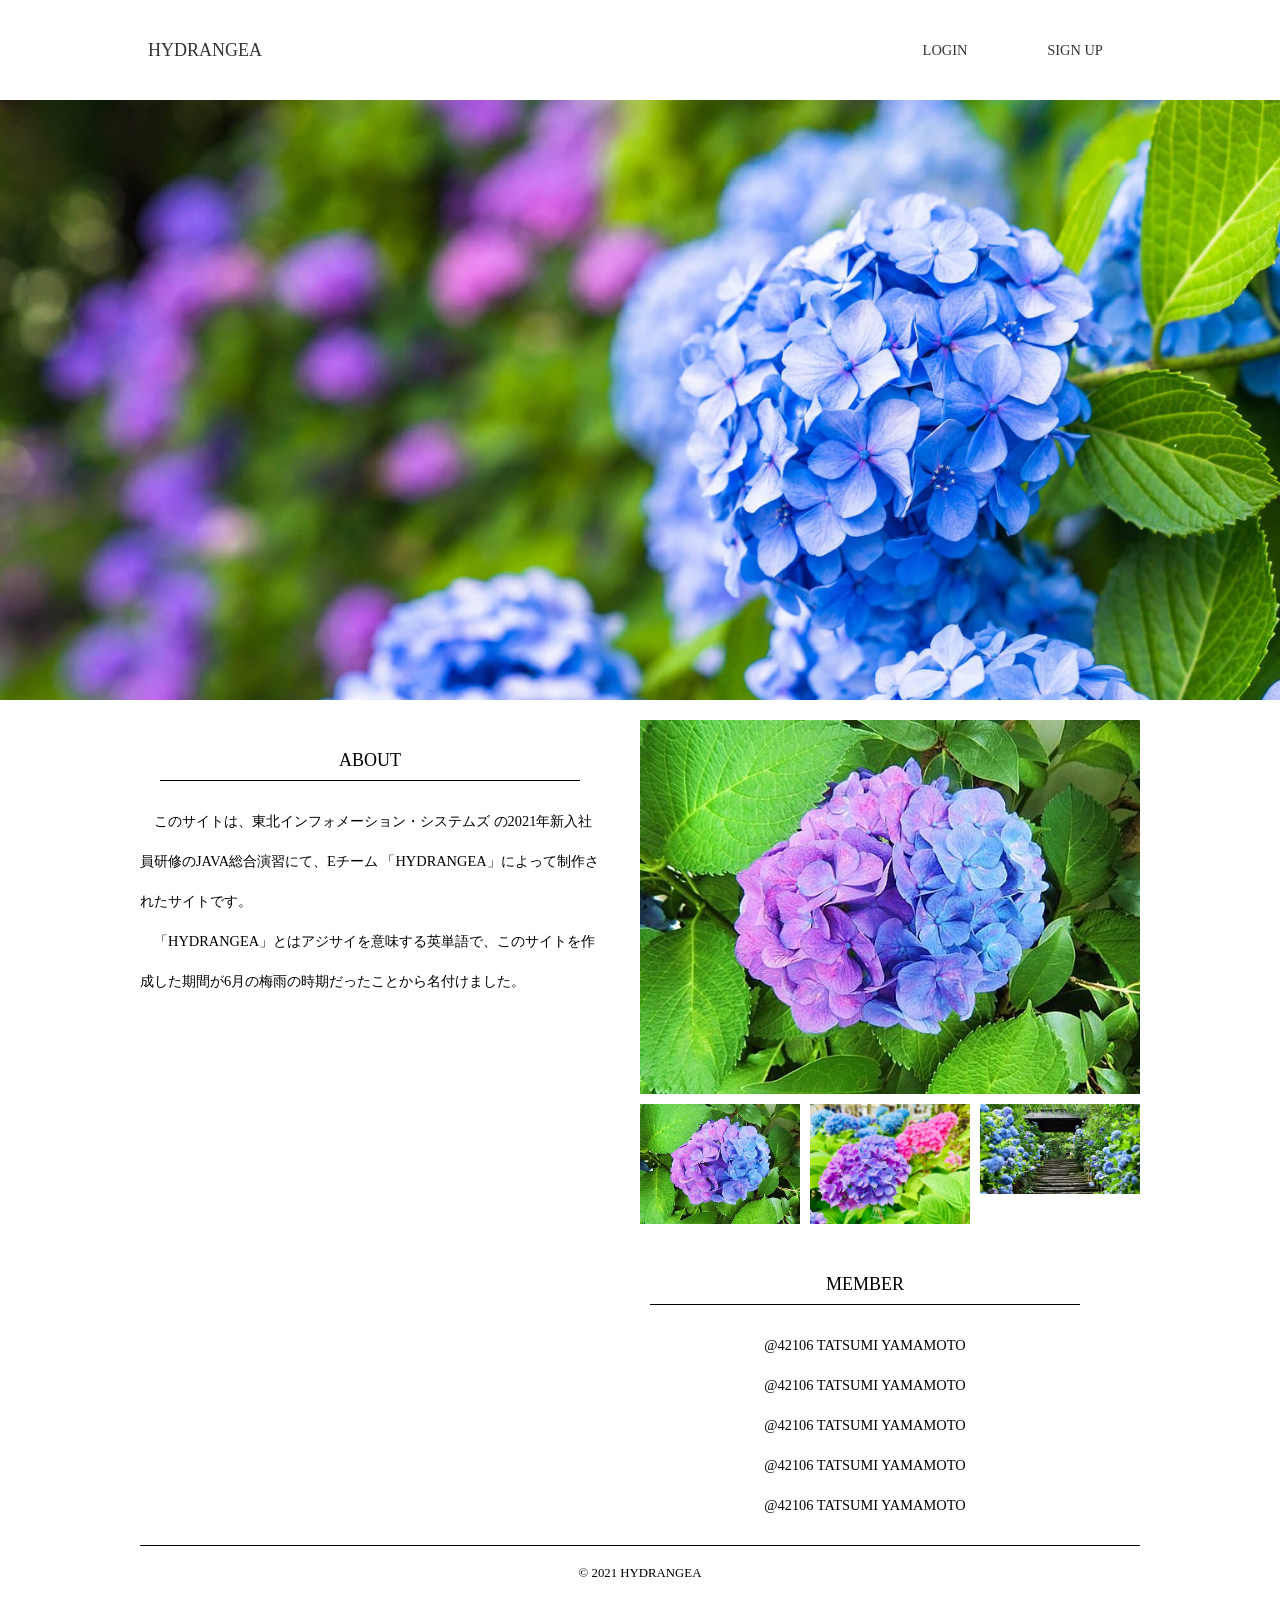
==== hydrangea/index.html @ b8f0ec4e "Add files via upload" ====
<!DOCTYPE html>
<html lang="ja">

<head>
    <meta charset="utf-8">
    <title>HYDRANGEA | HOME</title>
    <meta name="description" content="this is demo site by team hydrangea. we are nice team.">
    <meta name="viewport" content="width=device-width, initial-scale=1">
    <link rel="shortcut icon" href="img/favicon.ico">
    <link rel="stylesheet" href="css/destyle.css">
    <link rel="stylesheet" href="css/style.css">
</head>

<body>
    <header id="header" class="wrapper">
        <h1 class="site-title">
            <a href="index.html" class="pushbutton">HYDRANGEA</a>
        </h1>
        <nav id="nav">
            <a href="" class="pushbutton">LOGIN</a>
            <a href="" class="pushbutton">SIGN UP</a>
        </nav>
    </header>

    <main id="main">
        <div class="mainvisual"></div>
        <div class="wrapper">
            <section id="about">
                <div class="text">
                    <div class="section-title">ABOUT</div>
                    <p>　このサイトは、東北インフォメーション・システムズ
                        の2021年新入社員研修のJAVA総合演習にて、Eチーム
                        「HYDRANGEA」によって制作されたサイトです。</p>
                    <p>　「HYDRANGEA」とはアジサイを意味する英単語で、このサイトを作成した期間が6月の梅雨の時期だったことから名付けました。</p>
                </div>
                <div class="images">
                    <div>
                        <img id="bigimg" src="image/azisai1.jpg" alt="アジサイ">
                    </div>
                    <ul>
                        <li><img src="image/azisai1.jpg" class="thumb" data-image="image/azisai1.jpg"></li>
                        <li><img src="image/azisai2.jpg" class="thumb" data-image="image/azisai2.jpg"></li>
                        <li><img src="image/azisai3.jpg" class="thumb" data-image="image/azisai3.jpg"></li>
                    </ul>
                </div>
            </section>

            <section id="member">
                <div class="images">

                </div>

                <div class="text">
                    <div class="section-title">MEMBER</div>
                    <p>@42106 TATSUMI YAMAMOTO</p>
                    <p>@42106 TATSUMI YAMAMOTO</p>
                    <p>@42106 TATSUMI YAMAMOTO</p>
                    <p>@42106 TATSUMI YAMAMOTO</p>
                    <p>@42106 TATSUMI YAMAMOTO</p>
                </div>
            </section>

        </div>


    </main>

    <footer id="footer">
        <div class="wrapper">
            <p>&copy; 2021 HYDRANGEA</p>
        </div>
    </footer>
    <script src="./script/main.js"></script>
</body>

</html>
---- hydrangea/css/destyle.css ----
/*! destyle.css v2.0.2 | MIT License | https://github.com/nicolas-cusan/destyle.css */

/* Reset box-model and set borders */
/* ============================================ */

*,
::before,
::after {
  box-sizing: border-box;
  border-style: solid;
  border-width: 0;
}

/* Document */
/* ============================================ */

/**
 * 1. Correct the line height in all browsers.
 * 2. Prevent adjustments of font size after orientation changes in iOS.
 * 3. Remove gray overlay on links for iOS.
 */

html {
  line-height: 1.15; /* 1 */
  -webkit-text-size-adjust: 100%; /* 2 */
  -webkit-tap-highlight-color: transparent; /* 3*/
}

/* Sections */
/* ============================================ */

/**
 * Remove the margin in all browsers.
 */

body {
  margin: 0;
}

/**
 * Render the `main` element consistently in IE.
 */

main {
  display: block;
}

/* Vertical rhythm */
/* ============================================ */

p,
table,
blockquote,
address,
pre,
iframe,
form,
figure,
dl {
  margin: 0;
}

/* Headings */
/* ============================================ */

h1,
h2,
h3,
h4,
h5,
h6 {
  font-size: inherit;
  line-height: inherit;
  font-weight: inherit;
  margin: 0;
}

/* Lists (enumeration) */
/* ============================================ */

ul,
ol {
  margin: 0;
  padding: 0;
  list-style: none;
}

/* Lists (definition) */
/* ============================================ */

dt {
  font-weight: bold;
}

dd {
  margin-left: 0;
}

/* Grouping content */
/* ============================================ */

/**
 * 1. Add the correct box sizing in Firefox.
 * 2. Show the overflow in Edge and IE.
 */

hr {
  box-sizing: content-box; /* 1 */
  height: 0; /* 1 */
  overflow: visible; /* 2 */
  border-top-width: 1px;
  margin: 0;
  clear: both;
  color: inherit;
}

/**
 * 1. Correct the inheritance and scaling of font size in all browsers.
 * 2. Correct the odd `em` font sizing in all browsers.
 */

pre {
  font-family: monospace, monospace; /* 1 */
  font-size: inherit; /* 2 */
}

address {
  font-style: inherit;
}

/* Text-level semantics */
/* ============================================ */

/**
 * Remove the gray background on active links in IE 10.
 */

a {
  background-color: transparent;
  text-decoration: none;
  color: inherit;
}

/**
 * 1. Remove the bottom border in Chrome 57-
 * 2. Add the correct text decoration in Chrome, Edge, IE, Opera, and Safari.
 */

abbr[title] {
  text-decoration: underline; /* 2 */
  text-decoration: underline dotted; /* 2 */
}

/**
 * Add the correct font weight in Chrome, Edge, and Safari.
 */

b,
strong {
  font-weight: bolder;
}

/**
 * 1. Correct the inheritance and scaling of font size in all browsers.
 * 2. Correct the odd `em` font sizing in all browsers.
 */

code,
kbd,
samp {
  font-family: monospace, monospace; /* 1 */
  font-size: inherit; /* 2 */
}

/**
 * Add the correct font size in all browsers.
 */

small {
  font-size: 80%;
}

/**
 * Prevent `sub` and `sup` elements from affecting the line height in
 * all browsers.
 */

sub,
sup {
  font-size: 75%;
  line-height: 0;
  position: relative;
  vertical-align: baseline;
}

sub {
  bottom: -0.25em;
}

sup {
  top: -0.5em;
}

/* Embedded content */
/* ============================================ */

/**
 * Prevent vertical alignment issues.
 */

img,
embed,
object,
iframe {
  vertical-align: bottom;
}

/* Forms */
/* ============================================ */

/**
 * Reset form fields to make them styleable
 */

button,
input,
optgroup,
select,
textarea {
  -webkit-appearance: none;
  appearance: none;
  vertical-align: middle;
  color: inherit;
  font: inherit;
  background: transparent;
  padding: 0;
  margin: 0;
  outline: 0;
  border-radius: 0;
  text-align: inherit;
}

/**
 * Reset radio and checkbox appearance to preserve their look in iOS.
 */

[type="checkbox"] {
  -webkit-appearance: checkbox;
  appearance: checkbox;
}

[type="radio"] {
  -webkit-appearance: radio;
  appearance: radio;
}

/**
 * Show the overflow in IE.
 * 1. Show the overflow in Edge.
 */

button,
input {
  /* 1 */
  overflow: visible;
}

/**
 * Remove the inheritance of text transform in Edge, Firefox, and IE.
 * 1. Remove the inheritance of text transform in Firefox.
 */

button,
select {
  /* 1 */
  text-transform: none;
}

/**
 * Correct the inability to style clickable types in iOS and Safari.
 */

button,
[type="button"],
[type="reset"],
[type="submit"] {
  cursor: pointer;
  -webkit-appearance: none;
  appearance: none;
}

button[disabled],
[type="button"][disabled],
[type="reset"][disabled],
[type="submit"][disabled] {
  cursor: default;
}

/**
 * Remove the inner border and padding in Firefox.
 */

button::-moz-focus-inner,
[type="button"]::-moz-focus-inner,
[type="reset"]::-moz-focus-inner,
[type="submit"]::-moz-focus-inner {
  border-style: none;
  padding: 0;
}

/**
 * Restore the focus styles unset by the previous rule.
 */

button:-moz-focusring,
[type="button"]:-moz-focusring,
[type="reset"]:-moz-focusring,
[type="submit"]:-moz-focusring {
  outline: 1px dotted ButtonText;
}

/**
 * Remove arrow in IE10 & IE11
 */

select::-ms-expand {
  display: none;
}

/**
 * Remove padding
 */

option {
  padding: 0;
}

/**
 * Reset to invisible
 */

fieldset {
  margin: 0;
  padding: 0;
  min-width: 0;
}

/**
 * 1. Correct the text wrapping in Edge and IE.
 * 2. Correct the color inheritance from `fieldset` elements in IE.
 * 3. Remove the padding so developers are not caught out when they zero out
 *    `fieldset` elements in all browsers.
 */

legend {
  color: inherit; /* 2 */
  display: table; /* 1 */
  max-width: 100%; /* 1 */
  padding: 0; /* 3 */
  white-space: normal; /* 1 */
}

/**
 * Add the correct vertical alignment in Chrome, Firefox, and Opera.
 */

progress {
  vertical-align: baseline;
}

/**
 * Remove the default vertical scrollbar in IE 10+.
 */

textarea {
  overflow: auto;
}

/**
 * Correct the cursor style of increment and decrement buttons in Chrome.
 */

[type="number"]::-webkit-inner-spin-button,
[type="number"]::-webkit-outer-spin-button {
  height: auto;
}

/**
 * 1. Correct the outline style in Safari.
 */

[type="search"] {
  outline-offset: -2px; /* 1 */
}

/**
 * Remove the inner padding in Chrome and Safari on macOS.
 */

[type="search"]::-webkit-search-decoration {
  -webkit-appearance: none;
}

/**
 * 1. Correct the inability to style clickable types in iOS and Safari.
 * 2. Change font properties to `inherit` in Safari.
 */

::-webkit-file-upload-button {
  -webkit-appearance: button; /* 1 */
  font: inherit; /* 2 */
}

/**
 * Clickable labels
 */

label[for] {
  cursor: pointer;
}

/* Interactive */
/* ============================================ */

/*
 * Add the correct display in Edge, IE 10+, and Firefox.
 */

details {
  display: block;
}

/*
 * Add the correct display in all browsers.
 */

summary {
  display: list-item;
}

/*
 * Remove outline for editable content.
 */

[contenteditable] {
  outline: none;
}

/* Table */
/* ============================================ */

table {
  border-collapse: collapse;
  border-spacing: 0;
}

caption {
  text-align: left;
}

td,
th {
  vertical-align: top;
  padding: 0;
}

th {
  text-align: left;
  font-weight: bold;
}

/* Misc */
/* ============================================ */

/**
 * Add the correct display in IE 10+.
 */

template {
  display: none;
}

/**
 * Add the correct display in IE 10.
 */

[hidden] {
  display: none;
---- hydrangea/css/style.css ----
@charset "UTF-8";
/* ==== 全体共通　==== */
html {
    font-size: 100%;
}

img {
    max-width: 100%;
}

body {
    margin: 0 auto 0 auto;
    font-size: 0.9rem;
}
.wrapper {
    max-width: 1000px;
    margin: 0 auto;
}
a {
    text-decoration: none;
}

li {
    list-style-type: none;
}
.section-title {
    font-size: 1.125rem;
    text-align: center;
    margin: 20px;
    border-bottom: 1px solid black;
}

/* ==== header ==== */
#header {
    margin: 20px auto;
    height: 60px;
    display: flex;
    justify-content: space-between;
    align-items: center;
}
#header .site-title {
    font-size: 1.125rem;
}
#header nav {
    display: flex;
}
/* ==== main ==== */
/* == index.html == */
/* メインビジュアル */
.mainvisual {
    margin: 0 auto;
    padding-top: 50px;
    text-align: center;
    height: 600px;
    background-image: url(../image/mainvisual.jpg);
    background-position: center top;
    background-size: cover;
    background-repeat: no-repeat;
}
/* ログインボタン・新規登録ボタン */
.pushbutton {
    /* 円の形状 */
    position: relative;
    width: 130px;
    height: 50px;
    box-sizing: border-box;
    padding: 0 10px;
    text-align: center;
    background: #fff;
    color: #333;
    text-decoration: none;
    outline: none;

    /* 真ん中にテキストを配置 */
    display: flex;
    align-items: center;
    justify-content: center;
}
.pushbutton::after {
    content: "";
    position: absolute;
    top: 50%;
    left: 50%;
    /* 線の形状 */
    width: 95%;
    height: 80%;
    border: 2px solid #fff;
    transform: translate(-50%, -50%) scale(1.1);
    /* アニメーションの指定 */
    transition: .3s ease;
}
/* hoverで枠線が小さくなる */
.pushbutton:hover::after {
    transform: translate(-50%, -50%) scale(1);
    border-color: #333;
}

/* == aboutとmember == */
#about, #member{
    display: flex;
    padding-top: 20px;
    width: 100%;
}
#about .text, #member .text {
    width: 50%;
    line-height: 40px;
    padding-right: 20px;
    margin-right: 20px;
}
#about .images, #member .images{
    width: 50%;
}
#about ul {
    display: flex;
    margin: 0;
    padding: 0;
}
#bigimg {
    max-width: 100%;
    max-height: 100%;
    margin-bottom: 10px;
}
#about li img{
    flex: 1 1 auto;
    margin-right: 10px;
    max-width: calc(480px/3);
}
#about li:last-child {
    margin-right: 0;
}

#member p {
    text-align: center;
}
/* ==== footer ==== */
#footer {
    margin: 20px auto;
    font-size: 0.8rem;
    text-align: center;
}
#footer p {
    padding-top: 20px;
    border-top: 1px solid black;
}
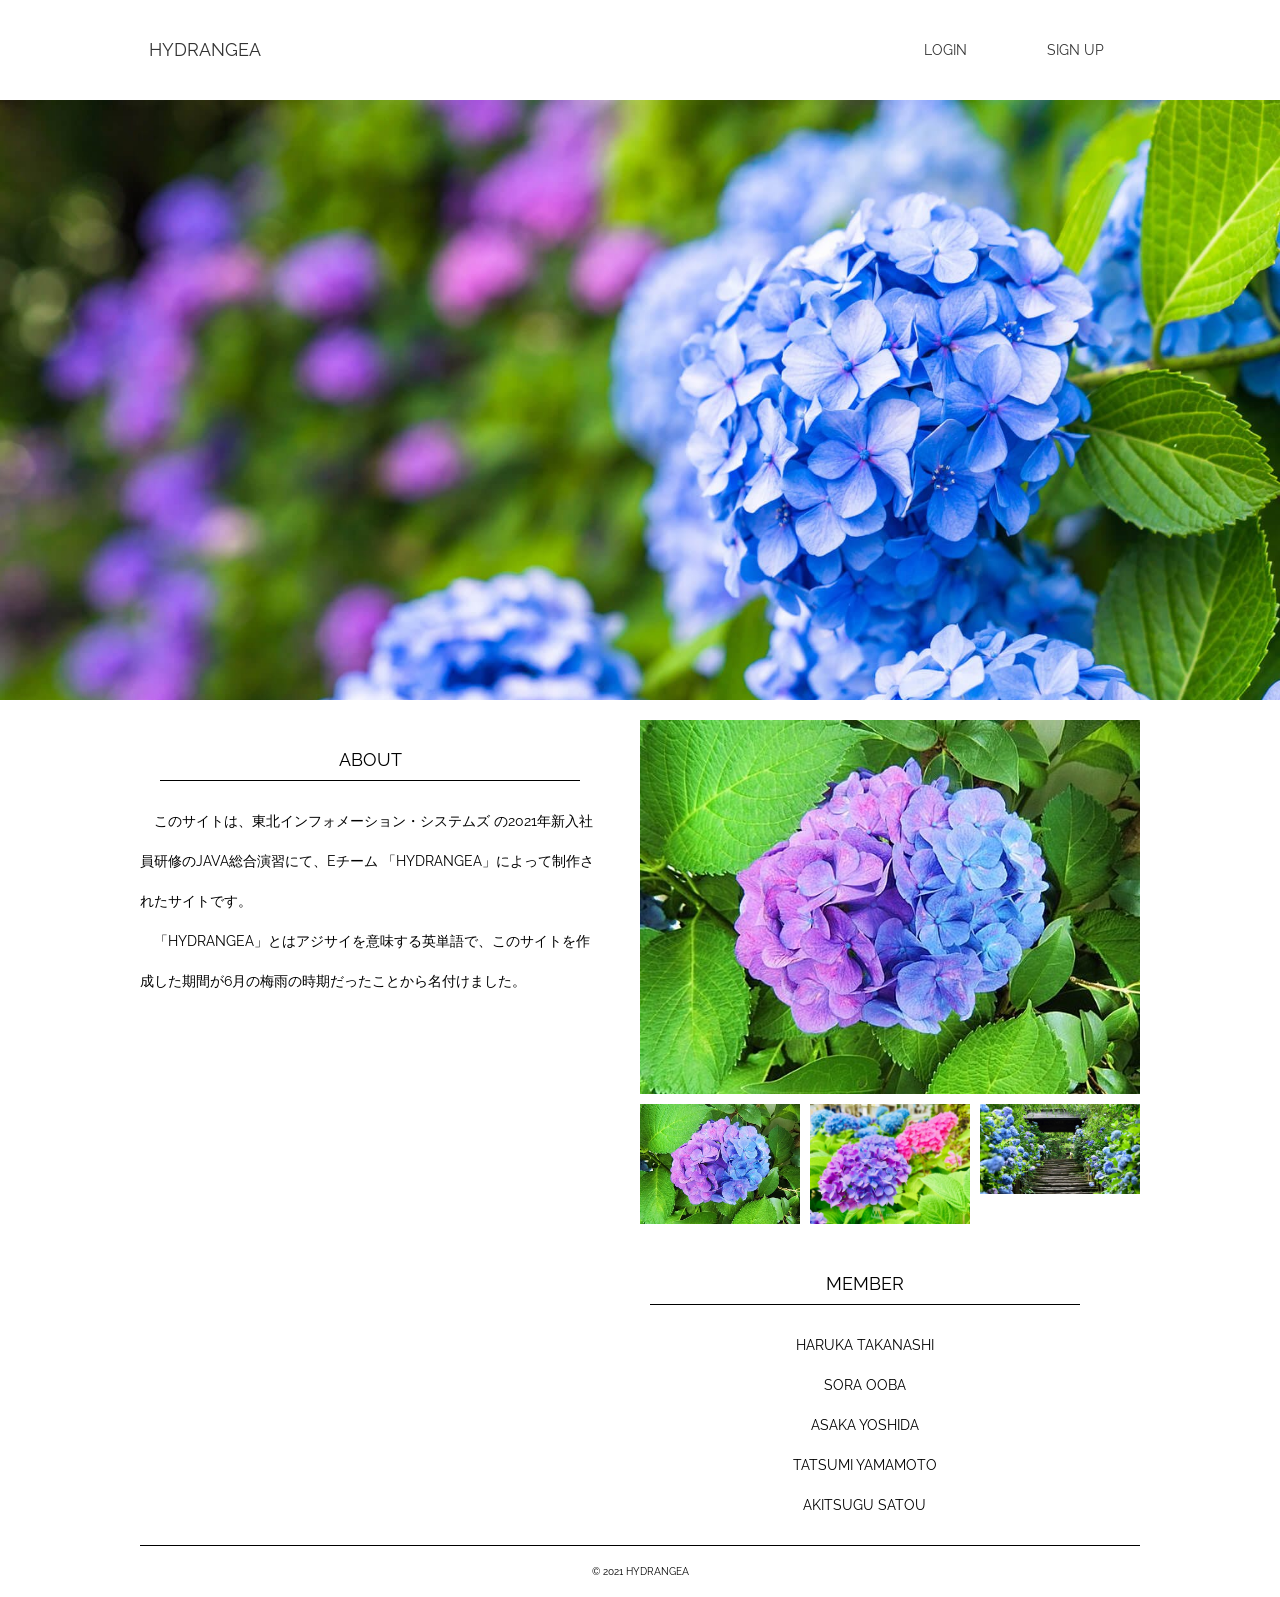
==== commit 8b0972aa: "Update index.html" ====
--- a/hydrangea/index.html
+++ b/hydrangea/index.html
@@ -9,6 +9,8 @@
     <link rel="shortcut icon" href="img/favicon.ico">
     <link rel="stylesheet" href="css/destyle.css">
     <link rel="stylesheet" href="css/style.css">
+    <link rel="preconnect" href="https://fonts.gstatic.com">
+    <link rel="stylesheet" href="https://fonts.googleapis.com/css2?family=Raleway:wght@400;700&display=swap">
 </head>
 
 <body>
@@ -52,11 +54,11 @@
 
                 <div class="text">
                     <div class="section-title">MEMBER</div>
-                    <p>@42106 TATSUMI YAMAMOTO</p>
-                    <p>@42106 TATSUMI YAMAMOTO</p>
-                    <p>@42106 TATSUMI YAMAMOTO</p>
-                    <p>@42106 TATSUMI YAMAMOTO</p>
-                    <p>@42106 TATSUMI YAMAMOTO</p>
+                    <p>HARUKA TAKANASHI</p>
+                    <p>SORA OOBA</p>
+                    <p>ASAKA YOSHIDA</p>
+                    <p>TATSUMI YAMAMOTO</p>
+                    <p>AKITSUGU SATOU</p>
                 </div>
             </section>
 
@@ -73,4 +75,4 @@
     <script src="./script/main.js"></script>
 </body>
 
-</html>+</html>
--- a/hydrangea/css/style.css
+++ b/hydrangea/css/style.css
@@ -11,6 +11,7 @@
 body {
     margin: 0 auto 0 auto;
     font-size: 0.9rem;
+    font-family: 'Raleway', sans-serif;
 }
 .wrapper {
     max-width: 1000px;
@@ -22,6 +23,10 @@
 
 li {
     list-style-type: none;
+}
+table {
+    border-collapse: collapse;
+    border-spacing: 0;
 }
 .section-title {
     font-size: 1.125rem;
@@ -44,22 +49,10 @@
 #header nav {
     display: flex;
 }
-/* ==== main ==== */
-/* == index.html == */
-/* メインビジュアル */
-.mainvisual {
-    margin: 0 auto;
-    padding-top: 50px;
-    text-align: center;
-    height: 600px;
-    background-image: url(../image/mainvisual.jpg);
-    background-position: center top;
-    background-size: cover;
-    background-repeat: no-repeat;
-}
-/* ログインボタン・新規登録ボタン */
+
+/* ボタン */
 .pushbutton {
-    /* 円の形状 */
+    /* ボタンの形状 */
     position: relative;
     width: 130px;
     height: 50px;
@@ -76,6 +69,7 @@
     align-items: center;
     justify-content: center;
 }
+/* ボタンの枠線 */
 .pushbutton::after {
     content: "";
     position: absolute;
@@ -95,7 +89,22 @@
     border-color: #333;
 }
 
-/* == aboutとmember == */
+/* ==== main ==== */
+
+/* == index.html == */
+/* メインビジュアル */
+.mainvisual {
+    margin: 0 auto;
+    padding-top: 50px;
+    text-align: center;
+    height: 600px;
+    background-image: url(../image/mainvisual.jpg);
+    background-position: center top;
+    background-size: cover;
+    background-repeat: no-repeat;
+}
+
+/* aboutとmember */
 #about, #member{
     display: flex;
     padding-top: 20px;
@@ -132,10 +141,34 @@
 #member p {
     text-align: center;
 }
+
+/* == products.html == */
+#top {
+    padding-top: 80px;
+    padding-bottom: 160px;
+}
+.productList {
+    display: flex;
+    flex-wrap: wrap; /* 子要素を横一列に配置 */
+    justify-content: space-between; /*各アイテムを均等に配置し最初のアイテムは先頭に寄せ、最後のアイテムは末尾に寄せる */
+}
+.productList li {
+    width: 23%;
+    margin-bottom: 40px;
+}
+.productList img {
+    margin-bottom: 10px;
+    vertical-align: top; /* 要素と子孫要素の上端を行全体の上端に揃えて画像の下の余白を消す */
+}
+.productList p {
+    font-size: 0.75rem;
+    text-align: center;
+}
+
 /* ==== footer ==== */
 #footer {
     margin: 20px auto;
-    font-size: 0.8rem;
+    font-size: 0.625rem;
     text-align: center;
 }
 #footer p {
